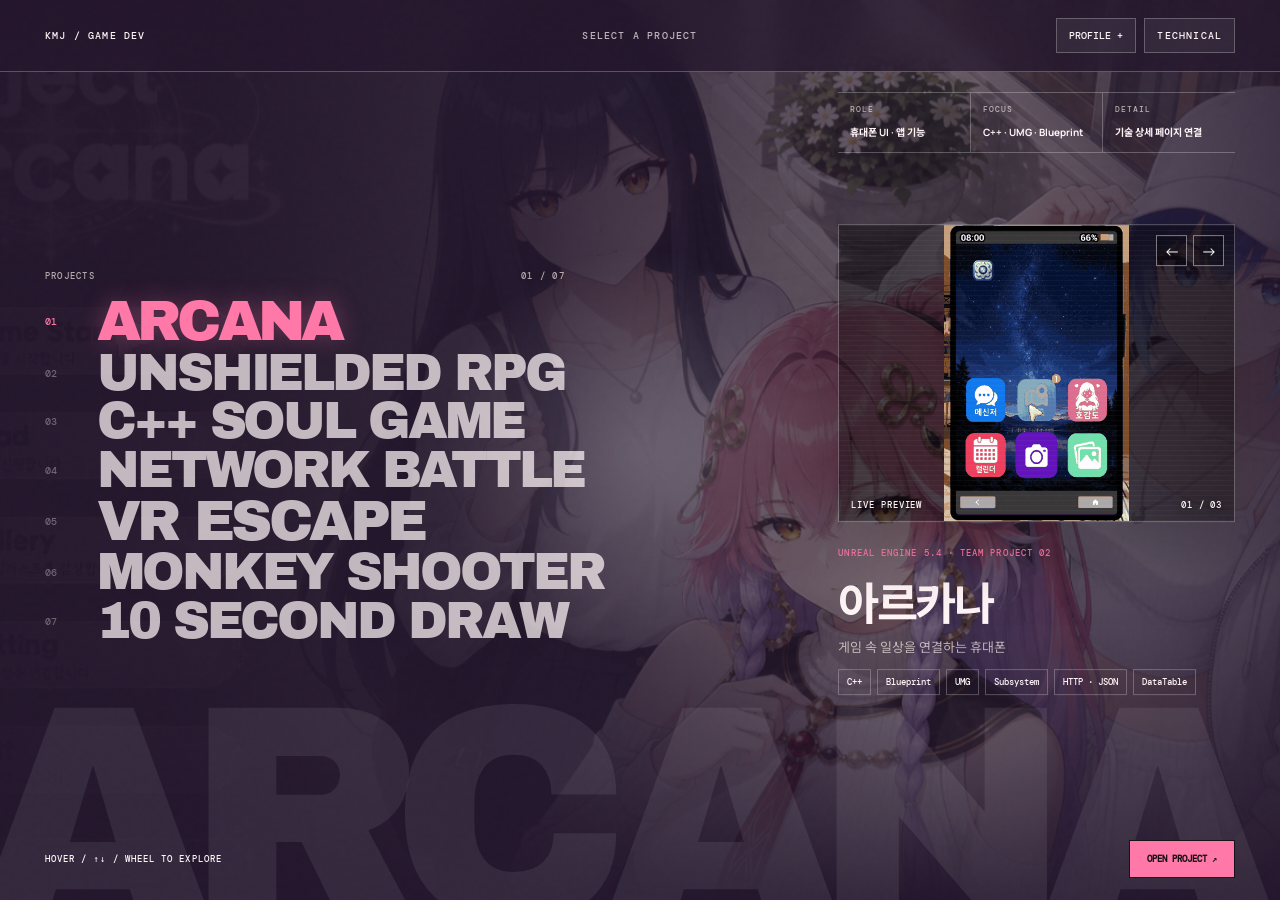
==== index.html @ 2f7d4a88 "Initial portfolio showcase" ====
<!doctype html>
<html lang="ko">
<head>
  <meta charset="utf-8">
  <meta name="viewport" content="width=device-width,initial-scale=1">
  <meta name="description" content="게임 프로그래머 김민종 포트폴리오 쇼케이스">
  <title>김민종 | Game Programmer Showcase</title>
  <link rel="stylesheet" href="style.css">
</head>
<body>
  <div class="noise" aria-hidden="true"></div>
  <div class="cursor-light" aria-hidden="true"></div>

  <header class="topbar">
    <a class="brand" href="#showcase">KMJ / GAME DEV</a>
    <div class="topbar-center">SELECT A PROJECT</div>
    <nav>
      <button type="button" data-open-profile>PROFILE +</button>
      <a id="top-technical" href="technical.html?project=arcana#arcana">TECHNICAL</a>
    </nav>
  </header>

  <main id="showcase" class="showcase" aria-label="프로젝트 쇼케이스">
    <div class="scene-bg" aria-hidden="true">
      <img id="scene-bg-image" src="assets/arcana/main-menu.png" alt="">
      <div class="scene-bg-wash"></div>
    </div>

    <div class="giant-word" id="giant-word" aria-hidden="true">ARCANA</div>

    <section class="project-rail" aria-label="프로젝트 선택">
      <div class="rail-label">
        <span>PROJECTS</span>
        <span id="rail-count">01 / 07</span>
      </div>

      <div id="project-list" class="project-list"></div>
    </section>

    <section class="live-preview" aria-live="polite">
      <div class="preview-window">
        <img id="preview-media" src="assets/arcana/01_home.gif" alt="아르카나 대표 미디어">
        <div class="preview-scanline" aria-hidden="true"></div>
        <div class="preview-label">
          <span>LIVE PREVIEW</span>
          <span id="preview-media-count">01 / 03</span>
        </div>
        <div class="preview-media-controls">
          <button id="preview-prev" type="button" aria-label="이전 미디어">←</button>
          <button id="preview-next" type="button" aria-label="다음 미디어">→</button>
        </div>
      </div>

      <div class="preview-info">
        <span id="project-type">UNREAL ENGINE 5.4 · TEAM PROJECT 02</span>
        <h1 id="project-title">아르카나</h1>
        <p id="project-caption">게임 속 일상을 연결하는 휴대폰</p>
        <div id="project-tags" class="tags"></div>
      </div>
    </section>

    <aside class="quick-meta">
      <div>
        <small>ROLE</small>
        <strong id="quick-role">휴대폰 UI · 앱 기능</strong>
      </div>
      <div>
        <small>FOCUS</small>
        <strong id="quick-focus">C++ · UMG · Blueprint</strong>
      </div>
      <div>
        <small>DETAIL</small>
        <strong>기술 상세 페이지 연결</strong>
      </div>
    </aside>

    <div class="showcase-footer">
      <span>HOVER / ↑↓ / WHEEL TO EXPLORE</span>
      <button id="open-preview" type="button">OPEN PROJECT ↗</button>
    </div>
  </main>

  <section id="project-preview" class="project-preview" aria-hidden="true">
    <header class="preview-header">
      <button type="button" class="preview-back">← BACK TO PROJECTS</button>
      <span id="preview-index">PROJECT 01 / 07</span>
      <span id="preview-type">TEAM PROJECT</span>
    </header>

    <div class="preview-hero">
      <div class="preview-copy">
        <span class="eyebrow">SELECTED WORK</span>
        <h2 id="detail-title">아르카나</h2>
        <p class="detail-kicker" id="detail-kicker">게임 속 일상을 연결하는 휴대폰</p>
        <p id="detail-desc">프로젝트 설명</p>

        <div class="detail-notes" id="detail-notes"></div>

        <div class="detail-actions">
          <a id="technical-link" class="primary-action" href="technical.html#arcana">TECHNICAL DETAILS →</a>
          <a id="demo-link" class="secondary-action" href="#" target="_blank" rel="noopener">PLAY DEMO ↗</a>
        </div>
      </div>

      <div class="detail-media-shell">
        <div class="detail-media-stage">
          <img id="detail-media" src="assets/arcana/01_home.gif" alt="프로젝트 대표 이미지">
          <div class="detail-media-caption">
            <span id="detail-media-label">MEDIA 01</span>
            <span id="detail-media-name">PROJECT PREVIEW</span>
          </div>
        </div>
        <div class="detail-media-nav">
          <button id="detail-prev" type="button">← PREV</button>
          <div id="detail-dots" class="detail-dots"></div>
          <button id="detail-next" type="button">NEXT →</button>
        </div>
      </div>
    </div>

    <div class="preview-tech-strip">
      <div>
        <small>TECH STACK</small>
        <div id="preview-tags" class="preview-tags"></div>
      </div>
      <div>
        <small>WHY THIS PAGE EXISTS</small>
        <p>여기서는 결과와 분위기를 빠르게 보여주고, 구현 과정은 기술 상세 페이지에서 깊게 설명합니다.</p>
      </div>
    </div>

    <footer class="preview-next">
      <div>
        <small>NEXT PROJECT</small>
        <strong id="next-name">언실드 RPG</strong>
      </div>
      <button id="next-project" type="button">NEXT PROJECT →</button>
    </footer>
  </section>

  <section id="profile-panel" class="profile-panel" aria-hidden="true">
    <header>
      <span>PLAYER PROFILE / GAME PROGRAMMER</span>
      <button type="button" data-close-profile>×</button>
    </header>

    <div class="profile-layout">
      <div class="profile-main">
        <span class="eyebrow">ABOUT ME</span>
        <h2>김민종<span>.</span></h2>
        <p class="profile-lead">플레이 경험을 코드로 설계하고,<br>게임의 재미를 끝까지 구현하는 개발자입니다.</p>
        <p>게임 개발에 대한 관심으로 소프트웨어를 전공하고, 언리얼 엔진을 중심으로 C++와 블루프린트 기반의 게임 시스템을 학습·구현해 왔습니다.</p>
      </div>

      <div class="profile-photo">
        <div class="profile-photo-placeholder">프로필 이미지 추가 가능</div>
      </div>

      <div class="profile-grid">
        <article>
          <small>EDUCATION</small>
          <strong>평택대학교</strong>
          <p>융합소프트웨어학과<br>2021 — 2025 · 3학년 2학기 수료</p>
        </article>
        <article>
          <small>TRAINING</small>
          <strong>연세 IT 미래교육원</strong>
          <p>언리얼 엔진 게임 개발 과정<br>2026.01 — 2026.09</p>
        </article>
        <article>
          <small>CORE STACK</small>
          <strong>C++ · Blueprint</strong>
          <p>Unreal Engine 5.4.4<br>UMG · AI · DataTable · Networking</p>
        </article>
        <article>
          <small>COLLABORATION</small>
          <strong>SVN · Diversion · Notion</strong>
          <p>Discord · Google Sheets<br>팀 개발 워크플로 경험</p>
        </article>
      </div>

      <div class="profile-links">
        <a href="mailto:kmj08271@gmail.com"><small>EMAIL</small><strong>kmj08271@gmail.com</strong></a>
        <a href="mailto:kmj082700@naver.com"><small>EMAIL 02</small><strong>kmj082700@naver.com</strong></a>
        <a href="tel:01057448424"><small>PHONE</small><strong>010-5744-8424</strong></a>
        <a href="https://www.youtube.com/@티렉스-0123" target="_blank" rel="noopener"><small>YOUTUBE</small><strong>@티렉스-0123 ↗</strong></a>
        <a href="https://www.canva.com/design/DAHLZcEFADc/8_ObTfciDFen0pWB_T5hIw/edit" target="_blank" rel="noopener"><small>ORIGINAL DOC</small><strong>CANVA PORTFOLIO ↗</strong></a>
      </div>
    </div>
  </section>

  <script src="script.js"></script>
</body>
</html>
---- style.css ----
@import url('https://fonts.googleapis.com/css2?family=Archivo+Black&family=DM+Mono:wght@300;400;500&family=Manrope:wght@400;500;600;700;800&family=Noto+Sans+KR:wght@400;500;600;700;800;900&display=swap');

:root{
  --scene:#21172a;
  --ink:#fff6f0;
  --accent:#ff7cab;
  --muted:rgba(255,246,240,.66);
  --line:rgba(255,255,255,.25);
}
*{box-sizing:border-box}
html{scroll-behavior:smooth}
body{
  margin:0;
  background:var(--scene);
  color:var(--ink);
  font-family:"Manrope","Noto Sans KR",sans-serif;
  overflow-x:hidden;
  transition:background .6s ease,color .4s ease;
}
button,a{font:inherit}
button{color:inherit}
.noise{
  position:fixed;inset:0;z-index:100;pointer-events:none;opacity:.07;
  background-image:url("data:image/svg+xml,%3Csvg viewBox='0 0 180 180' xmlns='http://www.w3.org/2000/svg'%3E%3Cfilter id='n'%3E%3CfeTurbulence type='fractalNoise' baseFrequency='.82' numOctaves='4' stitchTiles='stitch'/%3E%3C/filter%3E%3Crect width='100%25' height='100%25' filter='url(%23n)' opacity='.56'/%3E%3C/svg%3E");
  mix-blend-mode:soft-light;
}
.cursor-light{
  position:fixed;z-index:1;pointer-events:none;width:440px;height:440px;border-radius:50%;
  left:50%;top:50%;transform:translate(-50%,-50%);
  background:radial-gradient(circle,rgba(255,255,255,.17),rgba(255,255,255,0) 66%);
}
.topbar{
  position:fixed;top:0;left:0;right:0;z-index:30;height:72px;
  padding:0 3.5vw;
  display:grid;grid-template-columns:1fr auto 1fr;align-items:center;
  border-bottom:1px solid var(--line);
  background:color-mix(in srgb,var(--scene) 72%,transparent);
  backdrop-filter:blur(14px);
  font:500 10px "DM Mono",monospace;letter-spacing:.12em;
}
.brand{color:inherit;text-decoration:none}
.topbar-center{opacity:.7}
.topbar nav{justify-self:end;display:flex;gap:8px}
.topbar nav button,.topbar nav a{
  border:1px solid var(--line);background:rgba(255,255,255,.06);color:inherit;
  padding:10px 12px;text-decoration:none;cursor:pointer;
}
.showcase{height:100vh;min-height:690px;position:relative;overflow:hidden;padding:88px 3.5vw 42px}
.scene-bg{position:absolute;inset:0;z-index:-2;overflow:hidden}
.scene-bg img{
  width:100%;height:100%;object-fit:cover;object-position:center;
  filter:saturate(.75) contrast(1.05);
  opacity:.58;transform:scale(1.035);
  transition:opacity .45s ease,transform .75s cubic-bezier(.16,1,.3,1),filter .45s ease;
}
.scene-bg-wash{
  position:absolute;inset:0;
  background:
    linear-gradient(90deg,color-mix(in srgb,var(--scene) 94%,transparent) 0%,color-mix(in srgb,var(--scene) 80%,transparent) 42%,color-mix(in srgb,var(--scene) 26%,transparent) 74%,color-mix(in srgb,var(--scene) 72%,transparent) 100%),
    linear-gradient(0deg,var(--scene) 0%,transparent 35%,color-mix(in srgb,var(--scene) 25%,transparent) 100%);
  transition:background .5s ease;
}
.giant-word{
  position:absolute;left:-2vw;bottom:-3vh;z-index:-1;
  font-family:"Archivo Black",sans-serif;font-size:clamp(150px,24vw,420px);
  letter-spacing:-.09em;line-height:.72;white-space:nowrap;
  color:rgba(255,255,255,.075);
  transition:transform .6s cubic-bezier(.16,1,.3,1),opacity .35s;
}
.project-rail{
  position:absolute;left:3.5vw;top:50%;transform:translateY(-48%);
  width:min(57vw,900px);z-index:8;
}
.rail-label{
  display:flex;justify-content:space-between;width:min(520px,54vw);
  margin-bottom:14px;
  font:500 9px "DM Mono",monospace;letter-spacing:.14em;color:var(--muted)
}
.project-list{display:grid}
.project-button{
  border:0;background:none;padding:0;display:grid;grid-template-columns:52px 1fr;
  align-items:center;text-align:left;cursor:pointer;transform-origin:left center;
  transition:transform .25s ease,opacity .25s ease;
}
.project-button .num{font:500 10px "DM Mono",monospace;opacity:.48}
.project-button .name{
  font-family:"Archivo Black","Noto Sans KR",sans-serif;
  font-size:clamp(34px,4.45vw,72px);
  letter-spacing:-.06em;line-height:.91;text-transform:uppercase;white-space:nowrap;
  max-width:100%;
}
.project-button.long-title .name{font-size:clamp(31px,4vw,64px)}
.project-button:not(.active){opacity:.72}
.project-list:hover .project-button{opacity:.27}
.project-list:hover .project-button:hover{opacity:1;transform:translateX(15px)}
.project-button.active{opacity:1}
.project-button.active .num{opacity:1;color:var(--accent)}
.project-button.active .name{color:var(--accent);-webkit-text-stroke:0;text-shadow:0 0 24px color-mix(in srgb,var(--accent) 30%,transparent)}
.live-preview{
  position:absolute;right:3.5vw;top:50%;transform:translateY(-48%);
  width:min(31vw,470px);z-index:7;
}
.preview-window{
  position:relative;aspect-ratio:4/3;border:1px solid var(--line);
  background:rgba(0,0,0,.22);overflow:hidden;box-shadow:0 30px 70px rgba(0,0,0,.2);
}
.preview-window img{width:100%;height:100%;object-fit:contain;display:block;background:rgba(0,0,0,.22);transition:opacity .22s ease,transform .5s ease}
.preview-scanline{
  position:absolute;inset:0;pointer-events:none;
  background:linear-gradient(rgba(255,255,255,.035) 1px,transparent 1px);background-size:100% 5px;
}
.preview-label{
  position:absolute;left:12px;right:12px;bottom:10px;display:flex;justify-content:space-between;
  font:500 9px "DM Mono",monospace;letter-spacing:.1em;
  text-shadow:0 1px 10px rgba(0,0,0,.85);
}
.preview-media-controls{position:absolute;right:10px;top:10px;display:flex;gap:6px}
.preview-media-controls button{
  width:31px;height:31px;border:1px solid rgba(255,255,255,.45);
  background:rgba(0,0,0,.28);color:white;cursor:pointer;
}
.preview-info{padding-top:17px}
.preview-info>span{font:500 9px "DM Mono",monospace;letter-spacing:.12em;color:var(--accent)}
.preview-info h1{
  margin:7px 0 4px;font-family:"Archivo Black","Noto Sans KR",sans-serif;
  font-size:clamp(30px,3.5vw,54px);letter-spacing:-.055em
}
.preview-info p{margin:0;color:var(--muted);font-size:13px}
.tags{display:flex;gap:6px;flex-wrap:wrap;margin-top:13px}
.tags span{padding:6px 8px;border:1px solid var(--line);font:500 9px "DM Mono",monospace}
.quick-meta{
  position:absolute;right:3.5vw;top:92px;z-index:6;width:min(31vw,470px);
  display:grid;grid-template-columns:repeat(3,1fr);border-top:1px solid var(--line);border-bottom:1px solid var(--line);
}
.quick-meta div{padding:11px 12px;border-right:1px solid var(--line)}
.quick-meta div:last-child{border-right:0}
.quick-meta small{display:block;font:500 8px "DM Mono",monospace;letter-spacing:.12em;color:var(--muted);margin-bottom:5px}
.quick-meta strong{font-size:10px;line-height:1.35}
.showcase-footer{
  position:absolute;bottom:22px;left:3.5vw;right:3.5vw;z-index:9;
  display:flex;justify-content:space-between;align-items:center;
  font:500 9px "DM Mono",monospace;letter-spacing:.12em
}
#open-preview{
  border:1px solid currentColor;background:var(--accent);color:#171217;
  padding:12px 17px;font-weight:700;cursor:pointer
}

/* Project preview overlay */
.project-preview{
  position:fixed;inset:0;z-index:70;background:#0c0d10;color:#f6f3ef;
  transform:translateY(105%);transition:transform .8s cubic-bezier(.16,1,.3,1);
  overflow-y:auto;
}
.project-preview.open{transform:translateY(0)}
.preview-header{
  position:sticky;top:0;z-index:5;height:66px;padding:0 3.5vw;
  display:grid;grid-template-columns:1fr auto 1fr;align-items:center;
  border-bottom:1px solid #333;background:rgba(12,13,16,.9);backdrop-filter:blur(14px);
  font:500 9px "DM Mono",monospace;letter-spacing:.12em
}
.preview-back{justify-self:start;border:0;background:none;color:white;cursor:pointer;padding:10px 0}
#preview-type{justify-self:end;color:#9298a1}
.preview-hero{
  min-height:calc(100vh - 66px);padding:5vw 4vw;
  display:grid;grid-template-columns:.82fr 1.18fr;gap:56px;align-items:center;
}
.eyebrow{font:500 10px "DM Mono",monospace;letter-spacing:.15em;color:#7be4ca}
.preview-copy h2{
  font-family:"Archivo Black","Noto Sans KR",sans-serif;font-size:clamp(62px,9vw,145px);
  line-height:.82;letter-spacing:-.075em;margin:18px 0 20px
}
.detail-kicker{font-size:20px;font-weight:800;margin:0 0 12px}
.preview-copy>p:not(.detail-kicker){color:#aeb2b8;line-height:1.85;max-width:660px}
.detail-notes{display:grid;margin-top:26px;border-top:1px solid #36383e}
.detail-note{display:grid;grid-template-columns:42px 1fr;gap:10px;padding:12px 0;border-bottom:1px solid #2f3136;color:#b8bdc4;font-size:12px}
.detail-note b{font:500 10px "DM Mono",monospace;color:#7be4ca}
.detail-actions{display:flex;gap:10px;flex-wrap:wrap;margin-top:28px}
.detail-actions a{padding:14px 17px;text-decoration:none;font-size:12px;font-weight:800}
.primary-action{background:#ff7ca9;color:#111}
.secondary-action{border:1px solid #666;color:white}
.secondary-action.disabled{opacity:.35;pointer-events:none}
.detail-media-stage{
  position:relative;min-height:560px;border:1px solid #3a3d44;background:#15171c;overflow:hidden
}
.detail-media-stage img{width:100%;height:100%;position:absolute;inset:0;object-fit:contain;background:#0d0f13;transition:opacity .16s ease}
.detail-media-caption{
  position:absolute;left:13px;right:13px;bottom:12px;display:flex;justify-content:space-between;
  font:500 9px "DM Mono",monospace;letter-spacing:.1em;text-shadow:0 2px 8px #000
}
.detail-media-nav{display:grid;grid-template-columns:auto 1fr auto;gap:12px;align-items:center;margin-top:10px}
.detail-media-nav button{border:1px solid #444;background:#121419;color:white;padding:10px 12px;cursor:pointer;font:500 9px "DM Mono",monospace}
.detail-dots{display:flex;justify-content:center;gap:7px}
.detail-dot{width:7px;height:7px;border-radius:50%;border:1px solid #777;background:transparent;padding:0}
.detail-dot.active{background:#ff7ca9;border-color:#ff7ca9}
.preview-tech-strip{
  display:grid;grid-template-columns:1fr 1fr;gap:50px;padding:42px 4vw;border-block:1px solid #303238;background:#111318
}
.preview-tech-strip small{font:500 9px "DM Mono",monospace;letter-spacing:.13em;color:#777}
.preview-tags{display:flex;gap:7px;flex-wrap:wrap;margin-top:13px}
.preview-tags span{border:1px solid #3e4147;padding:8px 10px;font:500 10px "DM Mono",monospace}
.preview-tech-strip p{color:#9aa0a8;line-height:1.7;max-width:580px}
.preview-next{padding:60px 4vw 74px;display:flex;align-items:end;justify-content:space-between}
.preview-next small{font:500 9px "DM Mono",monospace;color:#777;letter-spacing:.14em}
.preview-next strong{display:block;margin-top:6px;font-family:"Archivo Black","Noto Sans KR",sans-serif;font-size:clamp(38px,6vw,88px);letter-spacing:-.06em}
#next-project{border:1px solid #555;background:white;color:#111;padding:14px 18px;font-weight:800;cursor:pointer}

/* Profile */
.profile-panel{
  position:fixed;inset:0;z-index:80;background:#111316;color:#f4f1eb;
  transform:translateY(-105%);transition:transform .75s cubic-bezier(.16,1,.3,1);
  overflow-y:auto
}
.profile-panel.open{transform:translateY(0)}
.profile-panel>header{
  height:66px;padding:0 3.5vw;display:flex;align-items:center;justify-content:space-between;
  border-bottom:1px solid #333;font:500 9px "DM Mono",monospace;letter-spacing:.12em
}
.profile-panel>header button{border:0;background:none;color:white;font-size:32px;cursor:pointer}
.profile-layout{padding:5vw 4vw;display:grid;grid-template-columns:1.2fr .8fr;gap:20px}
.profile-main{padding-right:4vw}
.profile-main h2{
  font-family:"Archivo Black","Noto Sans KR",sans-serif;font-size:clamp(72px,10vw,150px);
  margin:16px 0 25px;line-height:.85;letter-spacing:-.08em
}
.profile-main h2 span{color:#7be4ca}
.profile-lead{font-size:22px!important;color:white!important}
.profile-main p{max-width:730px;color:#aaa;line-height:1.9}
.profile-photo{grid-row:span 2}
.profile-photo-placeholder{
  min-height:510px;border:1px dashed #53565e;display:grid;place-items:center;color:#717680;background:#17191e
}
.profile-grid{display:grid;grid-template-columns:1fr 1fr;border-top:1px solid #383b42;border-left:1px solid #383b42}
.profile-grid article{padding:20px;border-right:1px solid #383b42;border-bottom:1px solid #383b42}
.profile-grid small,.profile-links small{font:500 9px "DM Mono",monospace;color:#7be4ca;letter-spacing:.12em}
.profile-grid strong{display:block;margin:10px 0;font-size:17px}
.profile-grid p{font-size:12px;color:#8f949c;line-height:1.7}
.profile-links{grid-column:1/3;display:grid;grid-template-columns:repeat(5,1fr);border-top:1px solid #383b42}
.profile-links a{padding:18px;border-right:1px solid #383b42;color:white;text-decoration:none}
.profile-links strong{display:block;margin-top:6px;font-size:11px;word-break:break-all}

@media(max-width:1050px){
  .quick-meta{display:none}
  .project-rail{width:58vw}
  .live-preview{width:34vw}
}
@media(max-width:820px){
  .topbar{grid-template-columns:1fr auto}.topbar-center{display:none}.topbar nav a{display:none}
  .showcase{min-height:740px}
  .scene-bg-wash{background:linear-gradient(90deg,color-mix(in srgb,var(--scene) 92%,transparent),color-mix(in srgb,var(--scene) 62%,transparent)),linear-gradient(0deg,var(--scene),transparent 55%)}
  .project-rail{left:5vw;top:45%;width:90vw}
  .rail-label{width:86vw}
  .project-button{grid-template-columns:38px 1fr}
  .project-button .name{font-size:clamp(34px,9vw,66px)}
  .live-preview{left:50%;right:auto;top:auto;bottom:68px;transform:translateX(-50%);width:90vw;display:grid;grid-template-columns:150px 1fr;gap:15px;align-items:center}
  .preview-window{aspect-ratio:4/3}.preview-info{padding:0}.preview-info h1{font-size:24px}.preview-info p{font-size:11px}.tags{display:none}
  .showcase-footer span{display:none}
  .giant-word{font-size:45vw;bottom:6vh}
  .preview-hero{grid-template-columns:1fr;padding-top:45px}
  .detail-media-stage{min-height:420px}
  .preview-tech-strip{grid-template-columns:1fr}
  .profile-layout{grid-template-columns:1fr}.profile-photo{grid-row:auto}.profile-links{grid-column:1;grid-template-columns:1fr 1fr}
}
@media(max-width:520px){
  .live-preview{grid-template-columns:115px 1fr}
  .preview-info>span{font-size:7px}.preview-info h1{font-size:20px}
  .project-button .name{font-size:9.4vw}
  .detail-media-stage{min-height:300px}
  .profile-grid{grid-template-columns:1fr}
  .profile-links{grid-template-columns:1fr}
  .preview-header{grid-template-columns:1fr auto}.preview-header #preview-type{display:none}
}


/* V2 layout / state fixes */
@media(min-width:821px){
  .project-list{gap:2px}
  .project-button .name{overflow:visible}
  .live-preview{max-height:calc(100vh - 190px)}
  .preview-window{max-height:43vh}
}
.project-preview,.profile-panel{overscroll-behavior:contain}
.project-preview.open{scroll-behavior:auto}


/* V4 clearer navigation / YouTube CTA */
.preview-back{display:inline-flex;align-items:center;min-height:40px;padding:0 13px!important;border:1px solid #5c616b!important;background:#f2eee8!important;color:#111!important;font-weight:800!important}
.preview-back:hover{background:#72f0d0!important;border-color:#72f0d0!important}
.secondary-action.video-action{background:#ff0033!important;border-color:#ff0033!important;color:#fff!important;box-shadow:0 10px 28px rgba(255,0,51,.18)}
.secondary-action.video-action:hover{background:#fff!important;border-color:#fff!important;color:#111!important}
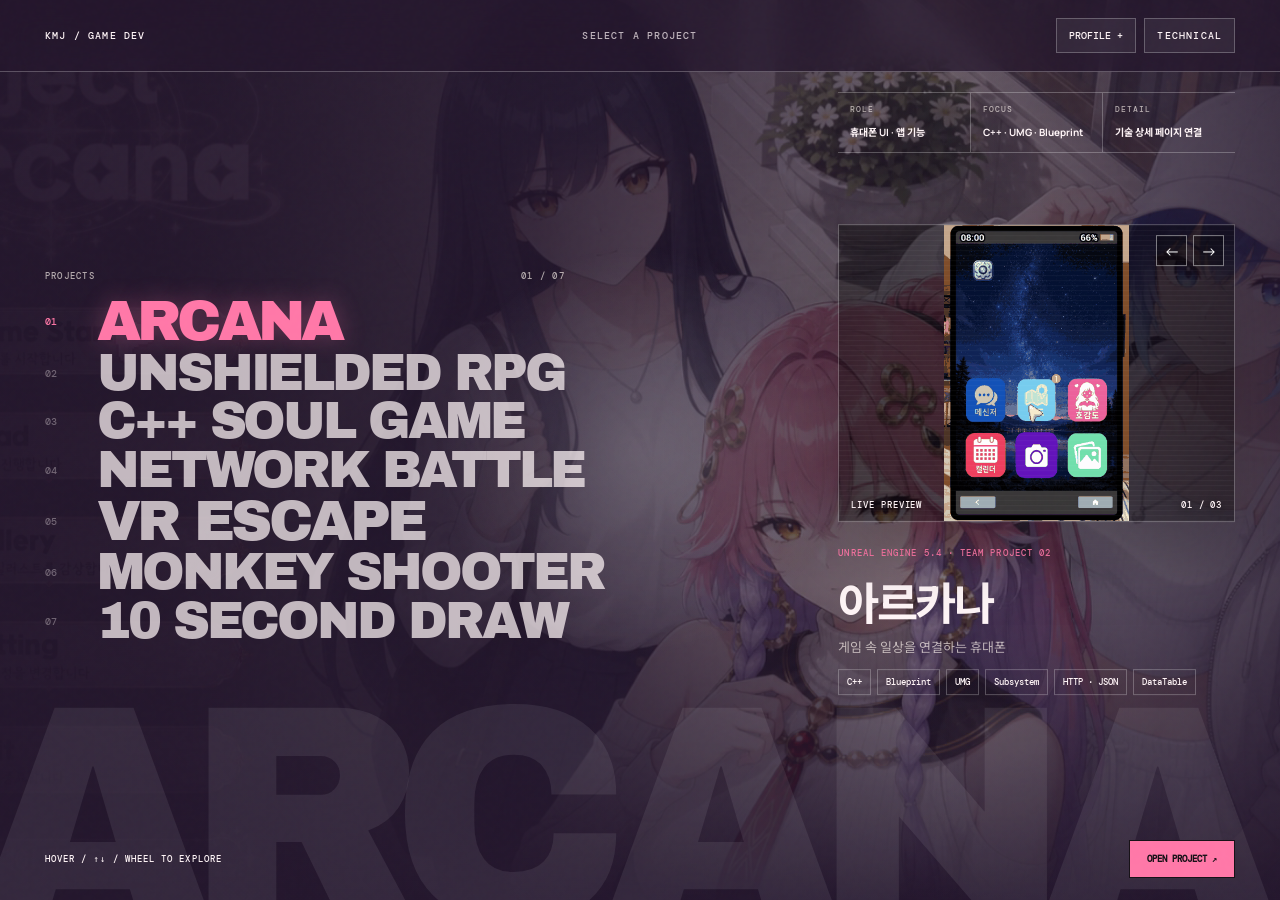
==== commit 0daadd88: "전체적으로 수정" ====
--- a/index.html
+++ b/index.html
@@ -105,6 +105,8 @@
       <div class="detail-media-shell">
         <div class="detail-media-stage">
           <img id="detail-media" src="assets/arcana/01_home.gif" alt="프로젝트 대표 이미지">
+          <iframe id="detail-youtube" class="detail-youtube" title="프로젝트 플레이 영상" loading="eager" referrerpolicy="strict-origin-when-cross-origin" allow="accelerometer; autoplay; clipboard-write; encrypted-media; gyroscope; picture-in-picture; web-share" allowfullscreen hidden></iframe>
+          <a id="detail-youtube-open" class="detail-youtube-open" href="#" target="_blank" rel="noopener" hidden>YOUTUBE에서 크게 보기 ↗</a>
           <div class="detail-media-caption">
             <span id="detail-media-label">MEDIA 01</span>
             <span id="detail-media-name">PROJECT PREVIEW</span>
--- a/style.css
+++ b/style.css
@@ -288,3 +288,322 @@
 .preview-back:hover{background:#72f0d0!important;border-color:#72f0d0!important}
 .secondary-action.video-action{background:#ff0033!important;border-color:#ff0033!important;color:#fff!important;box-shadow:0 10px 28px rgba(255,0,51,.18)}
 .secondary-action.video-action:hover{background:#fff!important;border-color:#fff!important;color:#111!important}
+
+/* =========================================
+   v5 mobile showcase rebuild
+   - full-width preview media on phones
+   - readable project names without clipping
+   ========================================= */
+@media (max-width:820px){
+  body{overflow-x:hidden}
+
+  .showcase{
+    height:auto;
+    min-height:100svh;
+    overflow:hidden;
+    padding:94px 5vw 30px;
+  }
+
+  .scene-bg{height:100%}
+  .scene-bg img{object-position:center top}
+
+  .project-rail{
+    position:relative;
+    left:auto;
+    top:auto;
+    transform:none;
+    width:100%;
+    margin-top:38px;
+    z-index:8;
+  }
+
+  .rail-label{
+    width:100%;
+    margin-bottom:12px;
+  }
+
+  .project-list{width:100%}
+
+  .project-button{
+    width:100%;
+    grid-template-columns:38px minmax(0,1fr);
+    gap:5px;
+    align-items:start;
+  }
+
+  .project-button .name{
+    white-space:normal;
+    max-width:100%;
+    font-size:clamp(30px,8.45vw,52px);
+    line-height:.94;
+    overflow-wrap:normal;
+    word-break:keep-all;
+  }
+
+  .project-button.long-title .name{
+    font-size:clamp(28px,7.8vw,48px);
+  }
+
+  .project-list:hover .project-button{opacity:1}
+  .project-list:hover .project-button:hover{transform:none}
+  .project-button:not(.active){opacity:.48}
+
+  .giant-word{
+    bottom:18%;
+    font-size:48vw;
+    opacity:.055!important;
+  }
+
+  .live-preview{
+    position:relative;
+    left:auto;
+    right:auto;
+    top:auto;
+    bottom:auto;
+    transform:none;
+    width:100%;
+    display:block;
+    margin-top:34px;
+    z-index:9;
+  }
+
+  .preview-window{
+    width:100%;
+    aspect-ratio:16/9;
+    max-height:none;
+    background:rgba(0,0,0,.34);
+  }
+
+  .preview-window img{
+    width:100%;
+    height:100%;
+    object-fit:cover;
+    object-position:center;
+  }
+
+  .preview-media-controls button{
+    width:40px;
+    height:40px;
+    background:rgba(0,0,0,.55);
+  }
+
+  .preview-label{
+    left:14px;
+    right:14px;
+    bottom:12px;
+    font-size:9px;
+  }
+
+  .preview-info{
+    padding:16px 0 0;
+  }
+
+  .preview-info>span{font-size:8px}
+  .preview-info h1{font-size:clamp(27px,8vw,38px);margin:7px 0 5px}
+  .preview-info p{font-size:13px;line-height:1.55}
+
+  .tags{
+    display:flex;
+    gap:6px;
+    margin-top:12px;
+    max-height:32px;
+    overflow:hidden;
+  }
+
+  .tags span{font-size:8px;padding:5px 7px}
+
+  .showcase-footer{
+    position:relative;
+    left:auto;
+    right:auto;
+    bottom:auto;
+    width:100%;
+    margin-top:18px;
+  }
+
+  .showcase-footer>span{display:none}
+
+  #open-preview{
+    width:100%;
+    min-height:54px;
+    display:flex;
+    align-items:center;
+    justify-content:center;
+    font-size:12px;
+  }
+}
+
+@media (max-width:520px){
+  .showcase{padding-left:4vw;padding-right:4vw}
+
+  .project-rail{margin-top:28px}
+
+  .project-button{
+    grid-template-columns:34px minmax(0,1fr);
+  }
+
+  .project-button .name{
+    font-size:clamp(29px,8.1vw,40px);
+  }
+
+  .project-button.long-title .name{
+    font-size:clamp(27px,7.55vw,37px);
+  }
+
+  .live-preview{
+    grid-template-columns:none;
+    width:100%;
+    margin-top:28px;
+  }
+
+  .preview-info>span{font-size:7.5px}
+  .preview-info h1{font-size:26px}
+
+  .giant-word{bottom:20%;font-size:52vw}
+}
+
+
+/* =========================================
+   v6 reliable GIF/media switching
+   ========================================= */
+.preview-window.media-loading::after,
+.detail-media-stage.media-loading::after{
+  content:"LOADING MEDIA";
+  position:absolute;
+  inset:0;
+  z-index:6;
+  display:grid;
+  place-items:center;
+  background:rgba(8,9,12,.72);
+  color:rgba(255,255,255,.72);
+  font:500 10px "DM Mono",monospace;
+  letter-spacing:.16em;
+  pointer-events:none;
+  backdrop-filter:blur(2px);
+}
+.preview-window.media-loading .preview-scanline,
+.preview-window.media-loading .preview-label{
+  opacity:.3;
+}
+
+
+/* =========================================
+   v8 portrait media on mobile
+   Arcana uses portrait-oriented phone UI GIFs.
+   Keep landscape projects 16:9, but give portrait
+   media a taller frame and never crop it.
+   ========================================= */
+@media (max-width:820px){
+  .preview-window.portrait-media{
+    aspect-ratio:4 / 5;
+    max-height:min(68svh,620px);
+    background:
+      radial-gradient(circle at 50% 45%, rgba(255,255,255,.08), transparent 60%),
+      rgba(6,7,10,.72);
+  }
+
+  .preview-window.portrait-media img{
+    object-fit:contain !important;
+    object-position:center center;
+    padding:10px;
+  }
+
+  .preview-window.portrait-media .preview-media-controls{
+    top:12px;
+    right:12px;
+  }
+
+  .preview-window.portrait-media .preview-label{
+    background:linear-gradient(180deg,transparent,rgba(0,0,0,.58));
+    left:0;
+    right:0;
+    bottom:0;
+    padding:30px 14px 12px;
+  }
+}
+
+@media (max-width:520px){
+  .preview-window.portrait-media{
+    aspect-ratio:3 / 4;
+    max-height:64svh;
+  }
+
+  .preview-window.portrait-media img{
+    padding:8px;
+  }
+}
+
+
+/* =========================================================
+   v11 — Project Preview inherits each project's own palette
+   and YouTube playback lives inside the media frame.
+   ========================================================= */
+:root{
+  --preview-bg:#2a1728;--preview-surface:#3a2035;--preview-surface2:#47263f;
+  --preview-text:#fff4f8;--preview-muted:#d9bdcc;--preview-line:#6f435f;
+  --preview-accent:#ff7da8;--preview-accent2:#a98cff;--preview-accent-text:#2b1220;
+  --preview-header:rgba(42,23,40,.94);--preview-media:#1c0f1a;--preview-next:#341c31;
+  --preview-shadow:rgba(19,7,16,.34);--preview-hero-bg:linear-gradient(145deg,#2a1728,#482640);
+}
+.project-preview{
+  background:var(--preview-bg)!important;
+  color:var(--preview-text)!important;
+  transition:transform .8s cubic-bezier(.16,1,.3,1),background .3s ease,color .3s ease;
+}
+.project-preview::before{
+  content:"";position:fixed;inset:0;z-index:-1;pointer-events:none;
+  background:radial-gradient(circle at 88% 10%,color-mix(in srgb,var(--preview-accent) 12%,transparent),transparent 27%),radial-gradient(circle at 8% 85%,color-mix(in srgb,var(--preview-accent2) 9%,transparent),transparent 29%);
+}
+.preview-header{
+  background:var(--preview-header)!important;border-color:var(--preview-line)!important;
+  color:var(--preview-text)!important;box-shadow:0 8px 28px var(--preview-shadow);
+}
+.preview-back{color:var(--preview-text)!important}
+.preview-back:hover{color:var(--preview-accent)!important}
+#preview-type{color:var(--preview-muted)!important}
+.preview-hero{background:var(--preview-hero-bg)}
+.preview-copy .eyebrow{color:var(--preview-accent)!important}
+.preview-copy h2{color:var(--preview-text)}
+.preview-copy>p:not(.detail-kicker){color:var(--preview-muted)!important}
+.detail-notes{border-color:var(--preview-line)!important}
+.detail-note{border-color:color-mix(in srgb,var(--preview-line) 72%,transparent)!important;color:var(--preview-muted)!important}
+.detail-note b{color:var(--preview-accent)!important}
+.primary-action{background:var(--preview-accent)!important;color:var(--preview-accent-text)!important;box-shadow:0 12px 30px var(--preview-shadow)}
+.primary-action:hover{background:var(--preview-accent2)!important}
+#demo-link{display:none!important}
+.detail-media-stage{border-color:var(--preview-line)!important;background:var(--preview-media)!important;box-shadow:0 26px 70px var(--preview-shadow)}
+.detail-media-stage img{background:var(--preview-media)!important}
+.detail-youtube{position:absolute;inset:0;width:100%;height:100%;border:0;background:var(--preview-media);z-index:1}
+.detail-youtube[hidden]{display:none}
+.detail-youtube-open{
+  position:absolute;right:12px;top:12px;z-index:4;padding:9px 11px;
+  border:1px solid rgba(255,255,255,.42);background:rgba(8,9,12,.72);color:white;text-decoration:none;
+  font:700 9px "DM Mono",monospace;letter-spacing:.06em;backdrop-filter:blur(8px)
+}
+.detail-youtube-open[hidden]{display:none}
+.detail-youtube-open:hover{background:#fff;color:#111}
+.detail-media-caption{z-index:3;color:#fff}
+.detail-media-nav button{border-color:var(--preview-line)!important;background:var(--preview-surface)!important;color:var(--preview-text)!important}
+.detail-media-nav button:hover{background:var(--preview-surface2)!important;border-color:var(--preview-accent)!important}
+.detail-dot{border-color:var(--preview-line)!important}
+.detail-dot.active{background:var(--preview-accent)!important;border-color:var(--preview-accent)!important}
+.detail-dot.video-dot{border-radius:2px;transform:rotate(45deg)}
+.detail-dot.video-dot.active{background:var(--preview-accent2)!important;border-color:var(--preview-accent2)!important}
+.preview-tech-strip{background:var(--preview-surface)!important;border-color:var(--preview-line)!important;color:var(--preview-text)!important}
+.preview-tech-strip small,.preview-tech-strip p{color:var(--preview-muted)!important}
+.preview-tags span{border-color:var(--preview-line)!important;background:color-mix(in srgb,var(--preview-surface2) 58%,transparent);color:var(--preview-text)!important}
+.preview-next{background:var(--preview-next);color:var(--preview-text)}
+.preview-next small{color:var(--preview-muted)!important}
+#next-project{background:var(--preview-accent)!important;border-color:var(--preview-accent)!important;color:var(--preview-accent-text)!important}
+#next-project:hover{background:var(--preview-accent2)!important;border-color:var(--preview-accent2)!important}
+
+/* Light palettes: keep media overlays readable without forcing the whole page dark. */
+.project-preview[data-project="rpg"] .detail-media-caption,
+.project-preview[data-project="vr"] .detail-media-caption,
+.project-preview[data-project="monkey"] .detail-media-caption,
+.project-preview[data-project="draw"] .detail-media-caption{color:#fff}
+
+@media(max-width:820px){
+  .preview-hero{background:var(--preview-hero-bg)}
+  .detail-youtube-open{right:8px;top:8px;padding:7px 8px;font-size:8px}
+}
